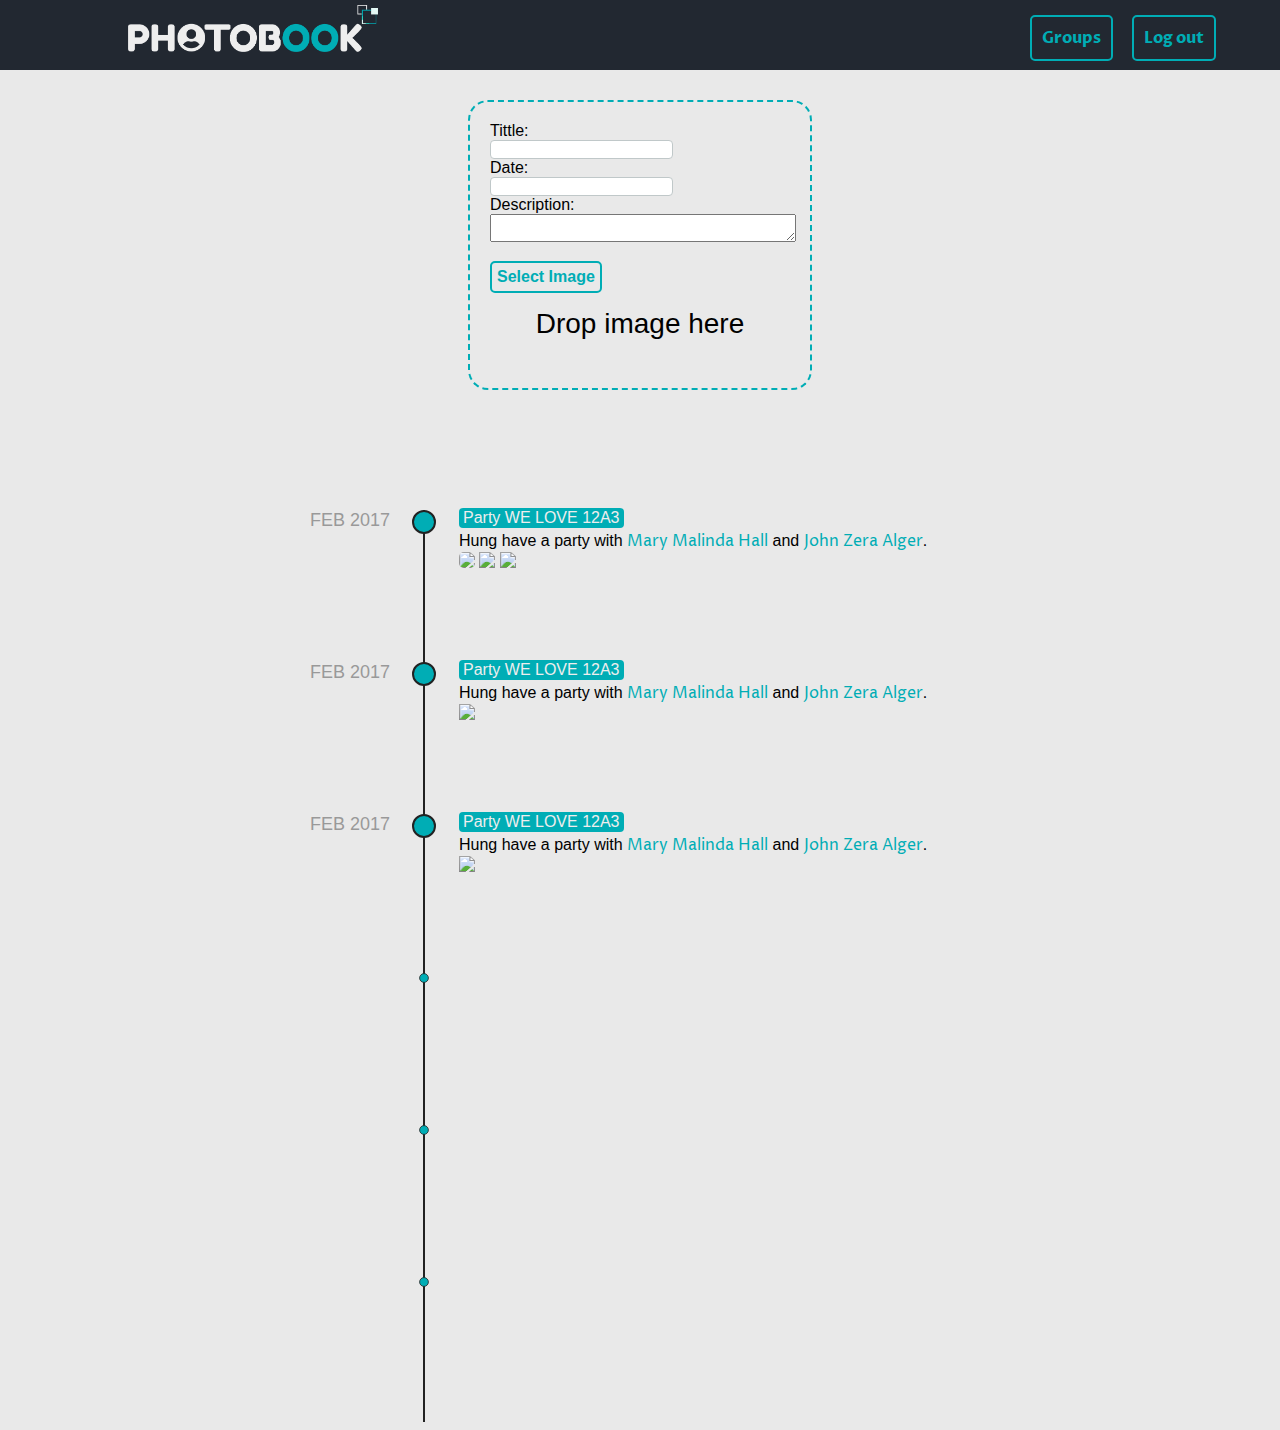
==== photo.html @ 31874a71 "create dropdown" ====
<!DOCTYPE html>
<html lang="en" >

<head>
  <meta charset="UTF-8">
  <title>Photo Timeline</title>
  <link rel="stylesheet" href="css/photo.css">
  <link rel="stylesheet" href="https://use.fontawesome.com/releases/v5.0.13/css/all.css">
  <link rel="stylesheet" href="https://cdnjs.cloudflare.com/ajax/libs/animate.css/3.5.2/animate.min.css">
  <link href="https://fonts.googleapis.com/css?family=Proza+Libre" rel="stylesheet"> 
</head>

<body>

  <div class="fs-timeline-header">
    <div class="fs-timeline-header-card">
        <img src="img/logo.png" id="logo_photobook">
        <div class="dropdown">
          <a href="" class="btn_header" >Groups</a>
              <div class="dropdown-content">
                <a href="#">Group 1</a>
                <a href="#">Group 2</a>
                <a href="#">Group 3</a>
              </div>
          <a href="" class="btn_header" >Log out</a>
        </div>
    </div>
  </div>

  <div id="drop-area">
    <form id="up_photo_form" class="upload-form" action="/groups/<group_code>/upload" method="POST">
      Tittle: <br>
      <input class ="image_infor" type="text" name="title">
      <br>
      Date: <br>
      <input class ="image_infor" type="text" name="date">
      <br>
      Description: <br>
      <textarea name="description" id="" cols="30" rows="10" style="width: 300px; height: 22px;"></textarea>
      <input type="file" id="fileElem" accept="image/*" onchange="handleFiles(this.files)">
      <label class="button" id="select-image" for="fileElem">Select Image</label>

      <progress id="progress-bar" style="display: none" max=100 value=0></progress>
      <div><p class="animated infinite pulse" id="drop-image-here" style="text-align: center; font-size: 28px;">Drop image here</p></div>
      <div id="gallery"/></div>
    </form>   
    <input type="submit" class="hideButton" id="up_photo_btn" value="Upload" style="margin: 20px 50px;">
    <input type="button" class="hideButton" id="crop_resize" value="Crop & resize">
  </div>
  <!-- end chọn upload ảnh -->

  <ul class="fs-timeline" id="photo-timeline">

    <!-- Cho vòng lập ở đây -->
    <li class="fs-timeline-item">
      <div class="fs-timeline-item-line"></div>
      <div class="fs-timeline-item-bullet"></div>
      <p class="fs-timeline-item-date">FEB 2017<br>
      </p>
      <p class="fs-timeline-item-description"><span class="fs-timeline-tag">Party WE LOVE 12A3</span><br>Hung have a party with <a href="#">Mary Malinda Hall</a> and <a href="#">John Zera Alger</a>.<br>
        <img id="myImg" src="https://scontent.fsgn5-1.fna.fbcdn.net/v/t1.0-9/22008199_1981585005454491_4141024704084637856_n.jpg?_nc_cat=0&oh=d964d77c899ca93ec874359c7da9af68&oe=5B7E157C" style="height: 150px">
        <img id="myImg1" src="https://scontent.fsgn5-1.fna.fbcdn.net/v/t1.0-9/22008199_1981585005454491_4141024704084637856_n.jpg?_nc_cat=0&oh=d964d77c899ca93ec874359c7da9af68&oe=5B7E157C" style="height: 150px">
        <img id="myImg2" src="https://scontent.fsgn5-1.fna.fbcdn.net/v/t1.0-9/22008199_1981585005454491_4141024704084637856_n.jpg?_nc_cat=0&oh=d964d77c899ca93ec874359c7da9af68&oe=5B7E157C" style="height: 150px">
        
      </p>

    </li>
    <!-- Kết thúc vòng lập -->
  
  <!--Start code show Mẫu -->
    <li class="fs-timeline-item">
      <div class="fs-timeline-item-line"></div>
      <div class="fs-timeline-item-bullet"></div>
      <p class="fs-timeline-item-date">FEB 2017<br>
      </p>
      <p class="fs-timeline-item-description"><span class="fs-timeline-tag" >Party WE LOVE 12A3</span><br>Hung have a party with <a href="#">Mary Malinda Hall</a> and <a href="#">John Zera Alger</a>.<br>
        <img src="https://scontent.fsgn5-1.fna.fbcdn.net/v/t1.0-9/22008199_1981585005454491_4141024704084637856_n.jpg?_nc_cat=0&oh=d964d77c899ca93ec874359c7da9af68&oe=5B7E157C" style="height: 100px">

      </p>
    </li>

    <li class="fs-timeline-item">
      <div class="fs-timeline-item-line"></div>
      <div class="fs-timeline-item-bullet"></div>
      <p class="fs-timeline-item-date">FEB 2017<br>
      </p>
      <p class="fs-timeline-item-description"><span class="fs-timeline-tag" >Party WE LOVE 12A3</span><br>Hung have a party with <a href="#">Mary Malinda Hall</a> and <a href="#">John Zera Alger</a>.<br>
        <img src="https://scontent.fsgn5-1.fna.fbcdn.net/v/t1.0-9/22008199_1981585005454491_4141024704084637856_n.jpg?_nc_cat=0&oh=d964d77c899ca93ec874359c7da9af68&oe=5B7E157C" style="height: 100px">
      </p>
    </li>

    <li class="fs-timeline-item">
      <div class="fs-timeline-item-line"></div>
      <div class="fs-timeline-item-bullet"></div>
      <p class="fs-timeline-item-date">FEB 2017<br>
      </p>
      <p class="fs-timeline-item-description"><span class="fs-timeline-tag" >Party WE LOVE 12A3</span><br>Hung have a party with <a href="#">Mary Malinda Hall</a> and <a href="#">John Zera Alger</a>.<br>
        <img src="https://scontent.fsgn5-1.fna.fbcdn.net/v/t1.0-9/22008199_1981585005454491_4141024704084637856_n.jpg?_nc_cat=0&oh=d964d77c899ca93ec874359c7da9af68&oe=5B7E157C" style="height: 100px">
      </p>
    </li>

    <li class="fs-timeline-item">
      <div class="fs-timeline-item-line"></div>
      <div class="fs-timeline-item-bullet"></div>
      <p class="fs-timeline-item-date">FEB 2017<br>
      </p>
      <p class="fs-timeline-item-description"><span class="fs-timeline-tag" >Party WE LOVE 12A3</span><br>Hung have a party with <a href="#">Mary Malinda Hall</a> and <a href="#">John Zera Alger</a>.<br>
        <img src="https://scontent.fsgn5-1.fna.fbcdn.net/v/t1.0-9/22008199_1981585005454491_4141024704084637856_n.jpg?_nc_cat=0&oh=d964d77c899ca93ec874359c7da9af68&oe=5B7E157C" style="height: 100px">
      </p>
    </li>

    <li class="fs-timeline-item">
      <div class="fs-timeline-item-line"></div>
      <div class="fs-timeline-item-bullet"></div>
      <p class="fs-timeline-item-date">FEB 2017<br>
      </p>
      <p class="fs-timeline-item-description"><span class="fs-timeline-tag" >Party WE LOVE 12A3</span><br>Hung have a party with <a href="#">Mary Malinda Hall</a> and <a href="#">John Zera Alger</a>.<br>
        <img src="https://scontent.fsgn5-1.fna.fbcdn.net/v/t1.0-9/22008199_1981585005454491_4141024704084637856_n.jpg?_nc_cat=0&oh=d964d77c899ca93ec874359c7da9af68&oe=5B7E157C" style="height: 100px">
      </p>
    </li>
  <!-- END code show mẫu -->

  </ul>

    <!-- The Modal show picture -->
    <div id="myModal" class="modal">
      <!-- The Close Button -->
      <span class="close">&times;</span>
      <!-- Modal Content (The Image) -->
      <img class="modal-content" id="img01">
    </div>

    <script src='http://cdnjs.cloudflare.com/ajax/libs/jquery/2.1.3/jquery.min.js'></script>
    <script  src="js/photo.js"></script>
</body>
</html>
---- css/photo.css ----
body{
  background: #e9e9e9
}
a {
  text-decoration: none;
  color: #00ADB5;
  font-family: 'Proza Libre', sans-serif;
}
input{
  border: 1px solid #c0c8c9;
  border-radius: 4px;
}
#logo_photobook{
  margin-top: 5px;
  width: 250px;
  position: absolute;
  left: 10%;
}
.btn_header{
    background: #222831;
    margin-top: 15px;
    margin-left: 15px;
    display: inline-block;
    padding: 10px;
    border-radius: 5px;
    border: 2px solid #00ADB5;
    font-weight: 700;
    color: #00ADB5;
}
.btn_header:hover{
    background: #2d323a;
}
.fa-sign-out-alt .fa-users:hover{
  transform: scale(0.7);
}
.fs-timeline-header {
  position: fixed;
  top: 0;
  left: 0;
  right: 0;
  height: 70px;
  background:#222831;
/*  border-bottom: 1px dotted #dadada;*/
  z-index: 100;
}
.fs-timeline-header-card {
  max-width: 90%;
  height: 70px;
  margin: 0 auto;
  text-align: right
}
.header-lifespan {
  display: block;
  font-family: Verdana, sans-serif;
  font-size: 16px;
}
.fs-timeline {
  font-family: Verdana, sans-serif;
  position: relative;
  max-width: 50%;
  padding-left: 220px;
  margin: 120px auto 0 auto;
  font-size: 16px;
}
.fs-timeline .fs-timeline-item {
  position: relative;
  padding: 0 25px 90px 25px;
  margin: 0;
  list-style: none;
  z-index: 2;
  border-radius: 4px;
}

.fs-timeline .fs-timeline-item p {
  margin: 0;
}

.fs-timeline .fs-timeline-item a {
  color: #00ADB5;
}

.fs-timeline .fs-timeline-item-line {
  position: absolute;
  top: 0;
  left: -11px;
  width: 2px;
  bottom: 0;
  background-color: #222;
}

.fs-timeline .fs-timeline-item: first-child .fs-timeline-item-line {
  top: 13px;
}

.fs-timeline .fs-timeline-item: last-child .fs-timeline-item-line {
  height: 13px;
}

.fs-timeline .fs-timeline-item-bullet {
  position: absolute;
  top: 0;
  left: -22px;
  width: 20px;
  height: 20px;
  border-radius: 20px;
  background-color: #00ADB5;
  border: 2px solid #222;
  -webkit-transform: scale( 0.4);
  -ms-transform: scale( 0.4);
  transform: scale( 0.4);
  -webkit-transition: all 800ms cubic-bezier( 0.175, 0.885, 0.32, 1.44) 100ms !important;
  transition: all 800ms cubic-bezier( 0.175, 0.885, 0.32, 1.44) 100ms !important;
}

.fs-timeline .fs-timeline-item.is-visible .fs-timeline-item-bullet {
  -webkit-transform: none;
  -ms-transform: none;
  transform: none;
}

.fs-timeline .fs-timeline-item-date {
  font-size: 18px;
  position: absolute;
  right: 100%;
  white-space: nowrap;
  padding-right: 44px;
  color: #999;
  opacity: 0;
  -webkit-transform: translateX( 40px);
  -ms-transform: translateX( 40px);
  transform: translateX( 40px);
  -webkit-transition: all 600ms cubic-bezier( 0.175, 0.885, 0.32, 1.275) 200ms !important;
  transition: all 600ms cubic-bezier( 0.175, 0.885, 0.32, 1.275) 200ms !important;
}

.fs-timeline .fs-timeline-item-description {
  opacity: 0;
  -webkit-transform: translateX( -40px);
  -ms-transform: translateX( -40px);
  transform: translateX( -40px);
  -webkit-transition: all 600ms cubic-bezier( 0.175, 0.885, 0.32, 1.275) 200ms !important;
  transition: all 600ms cubic-bezier( 0.175, 0.885, 0.32, 1.275) 200ms !important;
  word-break: break-word;
}

.fs-timeline .fs-timeline-item.is-visible .fs-timeline-item-date,
.fs-timeline .fs-timeline-item.is-visible .fs-timeline-item-description {
  opacity: 1;
  -webkit-transform: none;
  -ms-transform: none;
  transform: none;
}

@media screen and( max-width: 750px) {
  .fs-timeline {
    padding-left: 45px;
  }
  .fs-timeline .fs-timeline-item-date {
    position: static;
    -webkit-transform: translateX( -40px);
    -ms-transform: translateX( -40px);
    transform: translateX( -40px);
  }
  .fs-timeline .fs-timeline-item.is-unread .fs-timeline-item-date: before {
    display: none;
  }
}

.fs-timeline-age {
  color: #ccc;
  font-size: 16px;
  padding-right: 0;
  float: right;
}

.fs-timeline-tag {
  font-size: 16px;
  position: relative;
  top: -2px;
  display: inline-block;
  padding: 1px 4px;
  background-color: #00ADB5;
  border-radius: 4px;
  color: #EEEEEE;
}

/*Model image*/
/* Style the Image Used to Trigger the Modal */
#myImg {
    border-radius: 5px;
    cursor: pointer;
    transition: 0.3s;
}

#myImg:hover {opacity: 0.7;}

/* The Modal (background) */
.modal {
    display: none; /* Hidden by default */
    position: fixed; /* Stay in place */
    z-index: 1; /* Sit on top */
    padding-top: 100px; /* Location of the box */
    left: 0;
    top: 0;
    width: 100%; /* Full width */
    height: 100%; /* Full height */
    overflow: auto; /* Enable scroll if needed */
    background-color: rgb(0,0,0); /* Fallback color */
    background-color: rgba(0,0,0,0.9); /* Black w/ opacity */
}

/* Modal Content (Image) */
.modal-content {
    margin: auto;
    display: block;
    width: 80%;
    max-width: 700px;
}

/* Caption of Modal Image (Image Text) - Same Width as the Image */
#caption {
    margin: auto;
    display: block;
    width: 80%;
    max-width: 700px;
    text-align: center;
    color: #ccc;
    padding: 10px 0;
    height: 150px;
}

/* Add Animation - Zoom in the Modal */
.modal-content, #caption { 
    animation-name: zoom;
    animation-duration: 0.6s;
}

@keyframes zoom {
    from {transform:scale(0)} 
    to {transform:scale(1)}
}

/* The Close Button */
.close {
    position: absolute;
    top: 90px;
    right: 100px;
    color: #f1f1f1;
    font-size: 40px;
    font-weight: bold;
    transition: 0.3s;
}

.close:hover,
.close:focus {
    color: #bbb;
    text-decoration: none;
    cursor: pointer;
}

/* 100% Image Width on Smaller Screens */
@media only screen and (max-width: 700px){
    .modal-content {
        width: 100%;
    }
}


/* Style The Dropdown Button */
/* The container <div> - needed to position the dropdown content */
.dropdown {
    position: relative;
    display: inline-block;
}
/* Dropdown Content (Hidden by Default) */
.dropdown-content {
    margin-left: 15px; 
    display: none;
    position: absolute;
    top: 60px;
    background-color: #222831;
    min-width: 160px;
    box-shadow: 0px 8px 16px 0px rgba(0,0,0,0.2);
    z-index: 1;
    text-align: center;
    border-radius: 5px;
}
/* Links inside the dropdown */
.dropdown-content a {
    color: #00ADB5;
    padding: 12px 16px;
    text-decoration: none;
    display: block;
}
/* Change color of dropdown links on hover */
.dropdown-content a:hover {background-color: #f1f1f1}
/* Show the dropdown menu on hover */
.dropdown:hover .dropdown-content {
    display: block;
}
/*drag and drop image */
#drop-area {
  border: 2px dashed #00ADB5;
  border-radius: 20px;
  width: 300px;
  font-family: sans-serif;
  margin: 100px auto;
  padding: 20px;
}
#drop-area.highlight {
  border-color: purple;
}
p {
  margin-top: 0;
}
.my-form {
  margin-bottom: 10px;
}
#gallery {
  margin-top: 10px;
}
.img_upload{
  margin: 0px auto; 
}
#gallery img {
  width: 200px;
  heitht: 100px;
  margin-bottom: 20px;
  margin-right: 20px;
  vertical-align: middle;
}
.button {
  margin: 15px auto;
  display: inline-block;
  padding: 5px;
  border-radius: 5px;
  border: 2px solid #00ADB5;
  font-weight: 700;
  color: #00ADB5;

}
.button:hover {
  background: #ddd;
}
#fileElem {
  display: none;
}

.hideButton{
  display: none; 
}
#up_photo_btn{
  background: #00ADB5;
  color: #e9e9e9;
}
#crop_resize{
  background: #00ADB5;
  color: #e9e9e9;
}
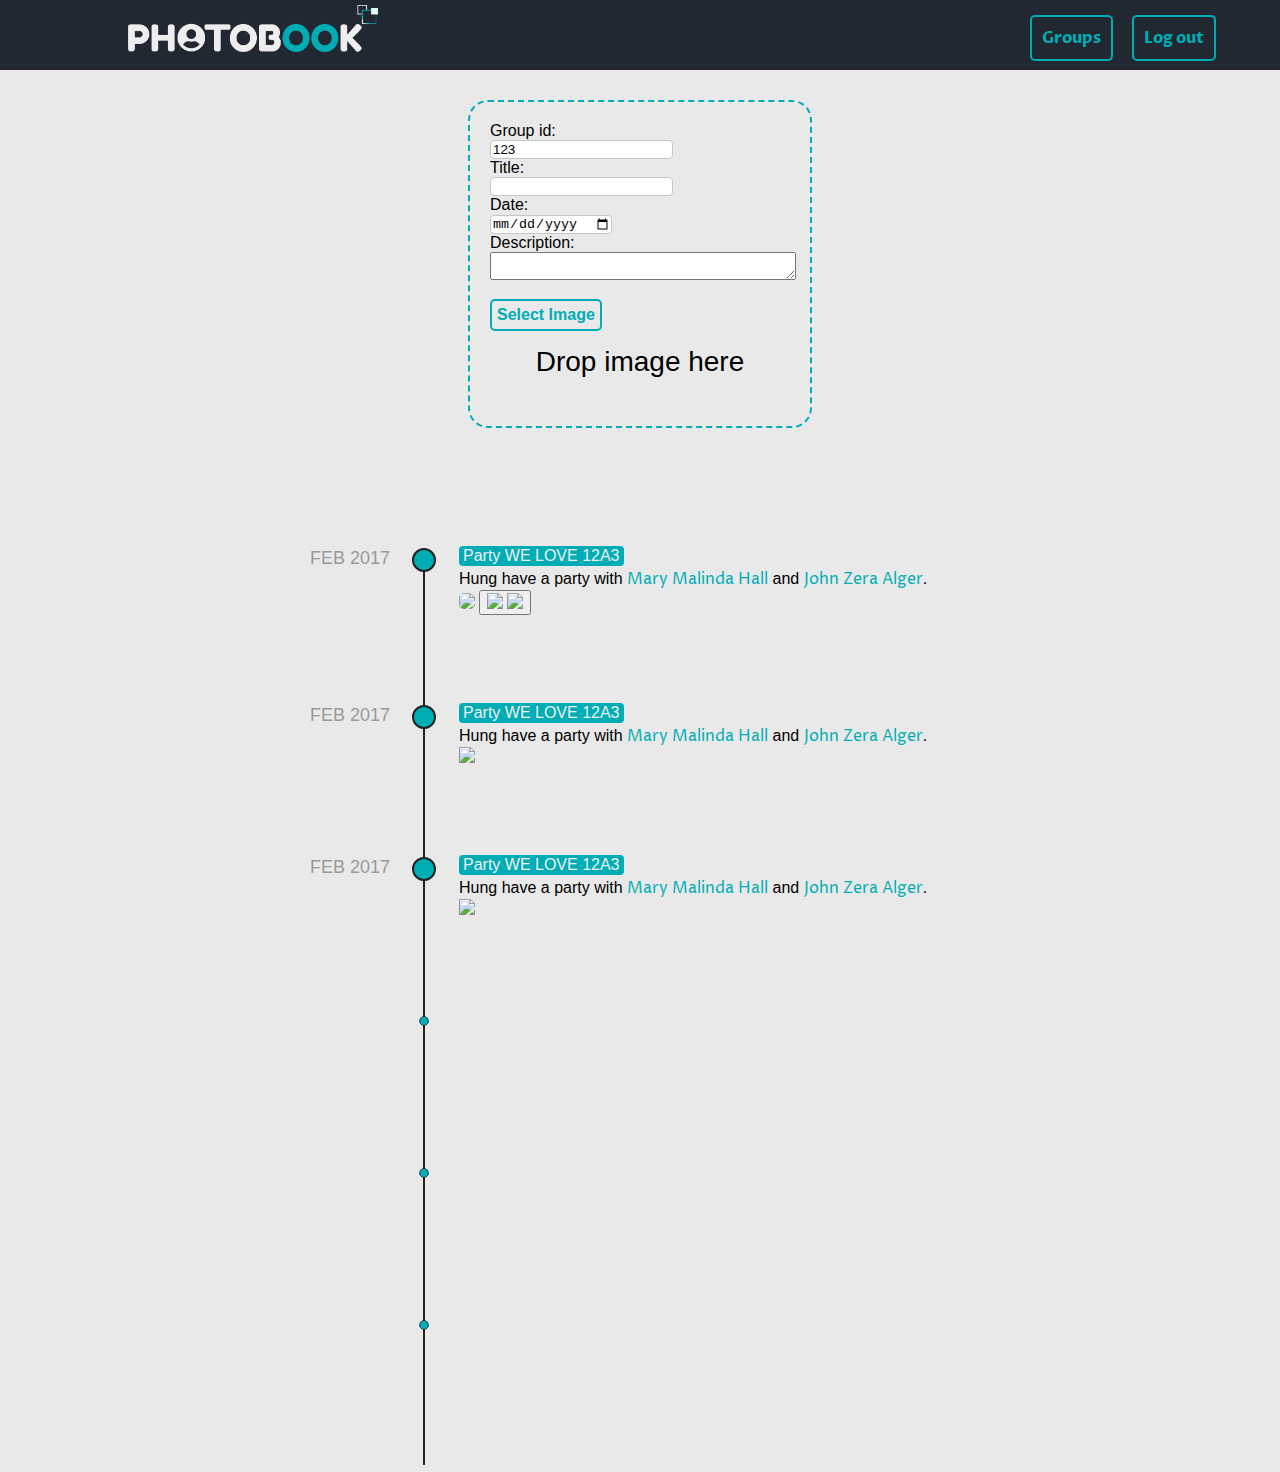
==== commit c08266ab: "fixed minor bug photo" ====
--- a/photo.html
+++ b/photo.html
@@ -26,17 +26,21 @@
         </div>
     </div>
   </div>
-
+  
+  <!-- start chọn upload ảnh -->
   <div id="drop-area">
-    <form id="up_photo_form" class="upload-form" action="/groups/<group_code>/upload" method="POST">
-      Tittle: <br>
-      <input class ="image_infor" type="text" name="title">
+    <form id="up_photo_form" class="upload-form"  method="POST">
+      Group id: <br>
+      <input class ="image_infor" type="text" name="title" id="up_groupid" value="123">
+      <br>
+      Title: <br>
+      <input class ="image_infor" type="text" name="title" id="up_title">
       <br>
       Date: <br>
-      <input class ="image_infor" type="text" name="date">
+      <input class ="image_infor" type="date" name="date" id="up_date">
       <br>
       Description: <br>
-      <textarea name="description" id="" cols="30" rows="10" style="width: 300px; height: 22px;"></textarea>
+      <textarea name="description" id="up_description" cols="30" rows="10" style="width: 300px; height: 22px;"></textarea>
       <input type="file" id="fileElem" accept="image/*" onchange="handleFiles(this.files)">
       <label class="button" id="select-image" for="fileElem">Select Image</label>
 
@@ -58,8 +62,9 @@
       <p class="fs-timeline-item-date">FEB 2017<br>
       </p>
       <p class="fs-timeline-item-description"><span class="fs-timeline-tag">Party WE LOVE 12A3</span><br>Hung have a party with <a href="#">Mary Malinda Hall</a> and <a href="#">John Zera Alger</a>.<br>
+        </button>
         <img id="myImg" src="https://scontent.fsgn5-1.fna.fbcdn.net/v/t1.0-9/22008199_1981585005454491_4141024704084637856_n.jpg?_nc_cat=0&oh=d964d77c899ca93ec874359c7da9af68&oe=5B7E157C" style="height: 150px">
-        <img id="myImg1" src="https://scontent.fsgn5-1.fna.fbcdn.net/v/t1.0-9/22008199_1981585005454491_4141024704084637856_n.jpg?_nc_cat=0&oh=d964d77c899ca93ec874359c7da9af68&oe=5B7E157C" style="height: 150px">
+        <button class="pic-btn"><img id="myImg1" src="https://scontent.fsgn5-1.fna.fbcdn.net/v/t1.0-9/22008199_1981585005454491_4141024704084637856_n.jpg?_nc_cat=0&oh=d964d77c899ca93ec874359c7da9af68&oe=5B7E157C" style="height: 150px">
         <img id="myImg2" src="https://scontent.fsgn5-1.fna.fbcdn.net/v/t1.0-9/22008199_1981585005454491_4141024704084637856_n.jpg?_nc_cat=0&oh=d964d77c899ca93ec874359c7da9af68&oe=5B7E157C" style="height: 150px">
         
       </p>
@@ -127,7 +132,7 @@
       <!-- The Close Button -->
       <span class="close">&times;</span>
       <!-- Modal Content (The Image) -->
-      <img class="modal-content" id="img01">
+      <img class="modal-content">
     </div>
 
     <script src='http://cdnjs.cloudflare.com/ajax/libs/jquery/2.1.3/jquery.min.js'></script>
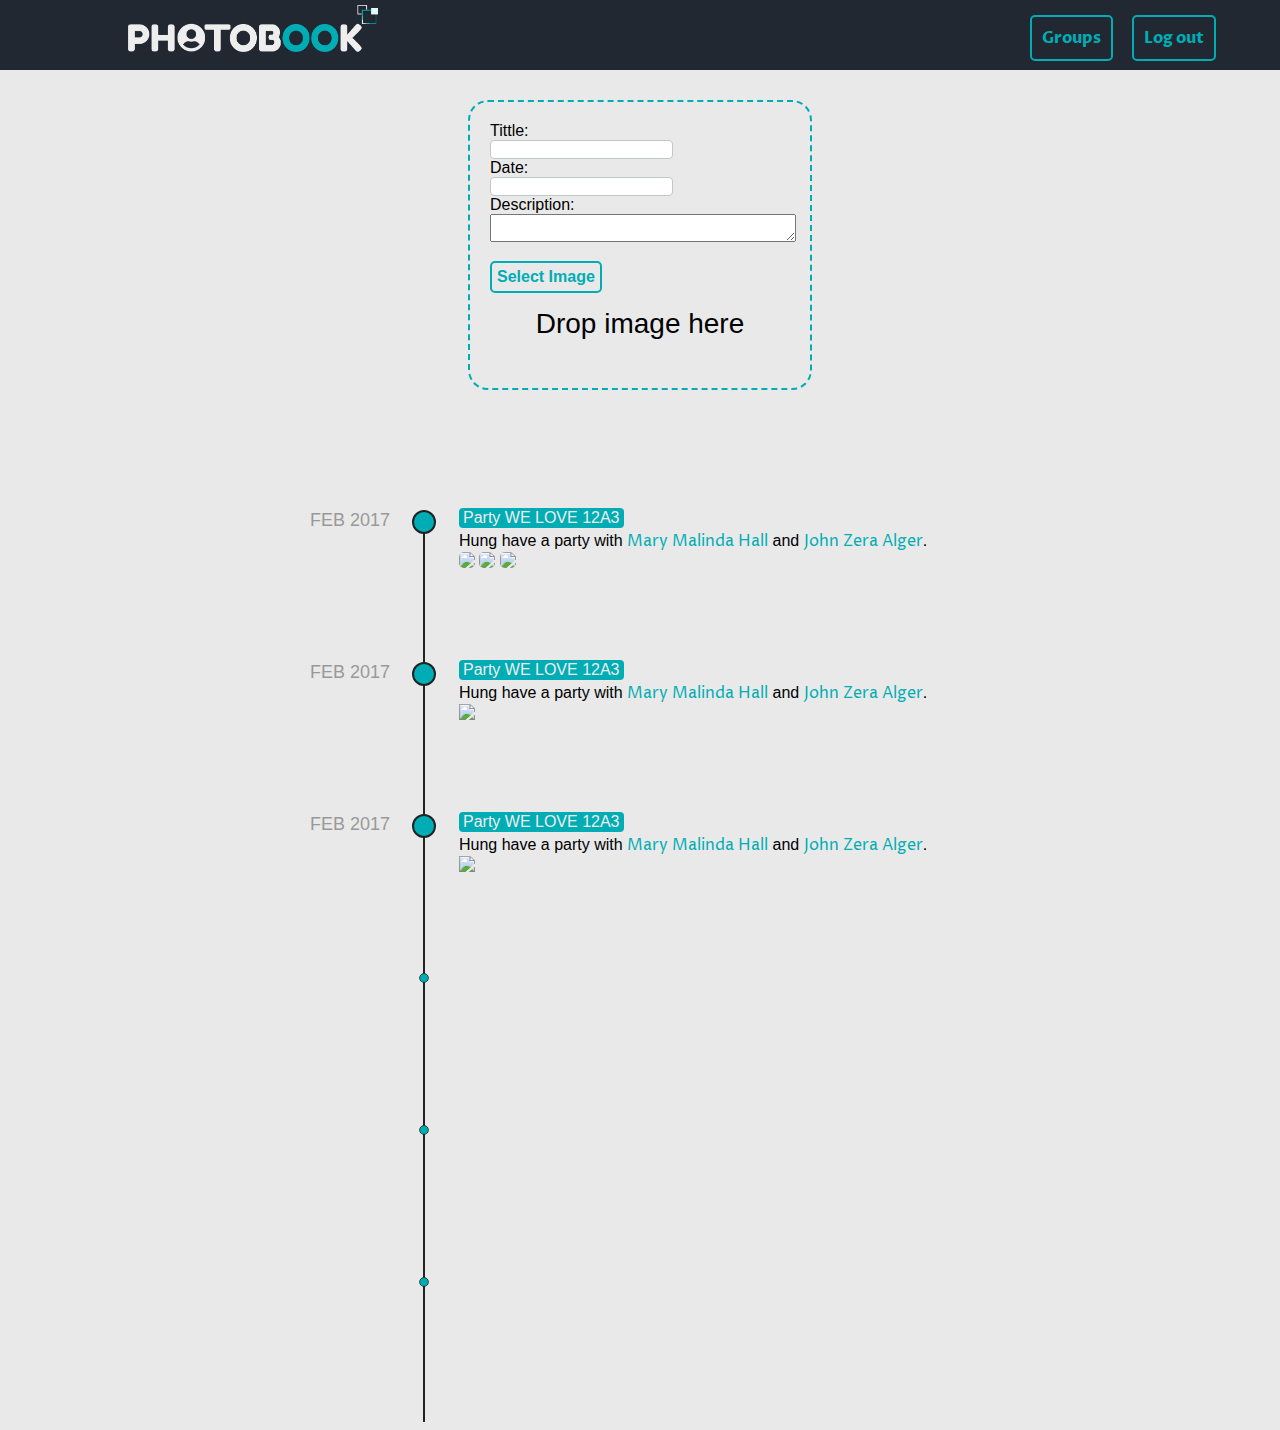
==== commit a0844a9f: "fixed zoom pic" ====
--- a/photo.html
+++ b/photo.html
@@ -29,18 +29,15 @@
   
   <!-- start chọn upload ảnh -->
   <div id="drop-area">
-    <form id="up_photo_form" class="upload-form"  method="POST">
-      Group id: <br>
-      <input class ="image_infor" type="text" name="title" id="up_groupid" value="123">
-      <br>
-      Title: <br>
-      <input class ="image_infor" type="text" name="title" id="up_title">
+    <form id="up_photo_form" class="upload-form" action="/groups/<group_code>/upload" method="POST">
+      Tittle: <br>
+      <input class ="image_infor" type="text" name="title">
       <br>
       Date: <br>
-      <input class ="image_infor" type="date" name="date" id="up_date">
+      <input class ="image_infor" type="text" name="date">
       <br>
       Description: <br>
-      <textarea name="description" id="up_description" cols="30" rows="10" style="width: 300px; height: 22px;"></textarea>
+      <textarea name="description" id="" cols="30" rows="10" style="width: 300px; height: 22px;"></textarea>
       <input type="file" id="fileElem" accept="image/*" onchange="handleFiles(this.files)">
       <label class="button" id="select-image" for="fileElem">Select Image</label>
 
@@ -62,10 +59,9 @@
       <p class="fs-timeline-item-date">FEB 2017<br>
       </p>
       <p class="fs-timeline-item-description"><span class="fs-timeline-tag">Party WE LOVE 12A3</span><br>Hung have a party with <a href="#">Mary Malinda Hall</a> and <a href="#">John Zera Alger</a>.<br>
-        </button>
-        <img id="myImg" src="https://scontent.fsgn5-1.fna.fbcdn.net/v/t1.0-9/22008199_1981585005454491_4141024704084637856_n.jpg?_nc_cat=0&oh=d964d77c899ca93ec874359c7da9af68&oe=5B7E157C" style="height: 150px">
-        <button class="pic-btn"><img id="myImg1" src="https://scontent.fsgn5-1.fna.fbcdn.net/v/t1.0-9/22008199_1981585005454491_4141024704084637856_n.jpg?_nc_cat=0&oh=d964d77c899ca93ec874359c7da9af68&oe=5B7E157C" style="height: 150px">
-        <img id="myImg2" src="https://scontent.fsgn5-1.fna.fbcdn.net/v/t1.0-9/22008199_1981585005454491_4141024704084637856_n.jpg?_nc_cat=0&oh=d964d77c899ca93ec874359c7da9af68&oe=5B7E157C" style="height: 150px">
+        <img id="myImg" class="myPhoto" src="https://scontent.fsgn5-1.fna.fbcdn.net/v/t1.0-9/22008199_1981585005454491_4141024704084637856_n.jpg?_nc_cat=0&oh=d964d77c899ca93ec874359c7da9af68&oe=5B7E157C" style="height: 150px">
+        <img id="myImg1" class="myPhoto" src="https://scontent-sin.xx.fbcdn.net/v/t1.0-9/28795237_963581350455711_2268959065586297924_n.jpg?_nc_cat=0&oh=dab7744561dbc081fc6975b6d2acbb5c&oe=5B8432C3" style="height: 150px">
+        <img id="myImg2" class="myPhoto" src="https://scontent.fsgn5-1.fna.fbcdn.net/v/t1.0-9/22008199_1981585005454491_4141024704084637856_n.jpg?_nc_cat=0&oh=d964d77c899ca93ec874359c7da9af68&oe=5B7E157C" style="height: 150px">
         
       </p>
 
@@ -132,7 +128,7 @@
       <!-- The Close Button -->
       <span class="close">&times;</span>
       <!-- Modal Content (The Image) -->
-      <img class="modal-content">
+      <img class="modal-content" id="img01">
     </div>
 
     <script src='http://cdnjs.cloudflare.com/ajax/libs/jquery/2.1.3/jquery.min.js'></script>
--- a/css/photo.css
+++ b/css/photo.css
@@ -187,13 +187,13 @@
 
 /*Model image*/
 /* Style the Image Used to Trigger the Modal */
-#myImg {
+.myPhoto {
     border-radius: 5px;
     cursor: pointer;
     transition: 0.3s;
 }
 
-#myImg:hover {opacity: 0.7;}
+.myPhoto:hover {opacity: 0.7;}
 
 /* The Modal (background) */
 .modal {
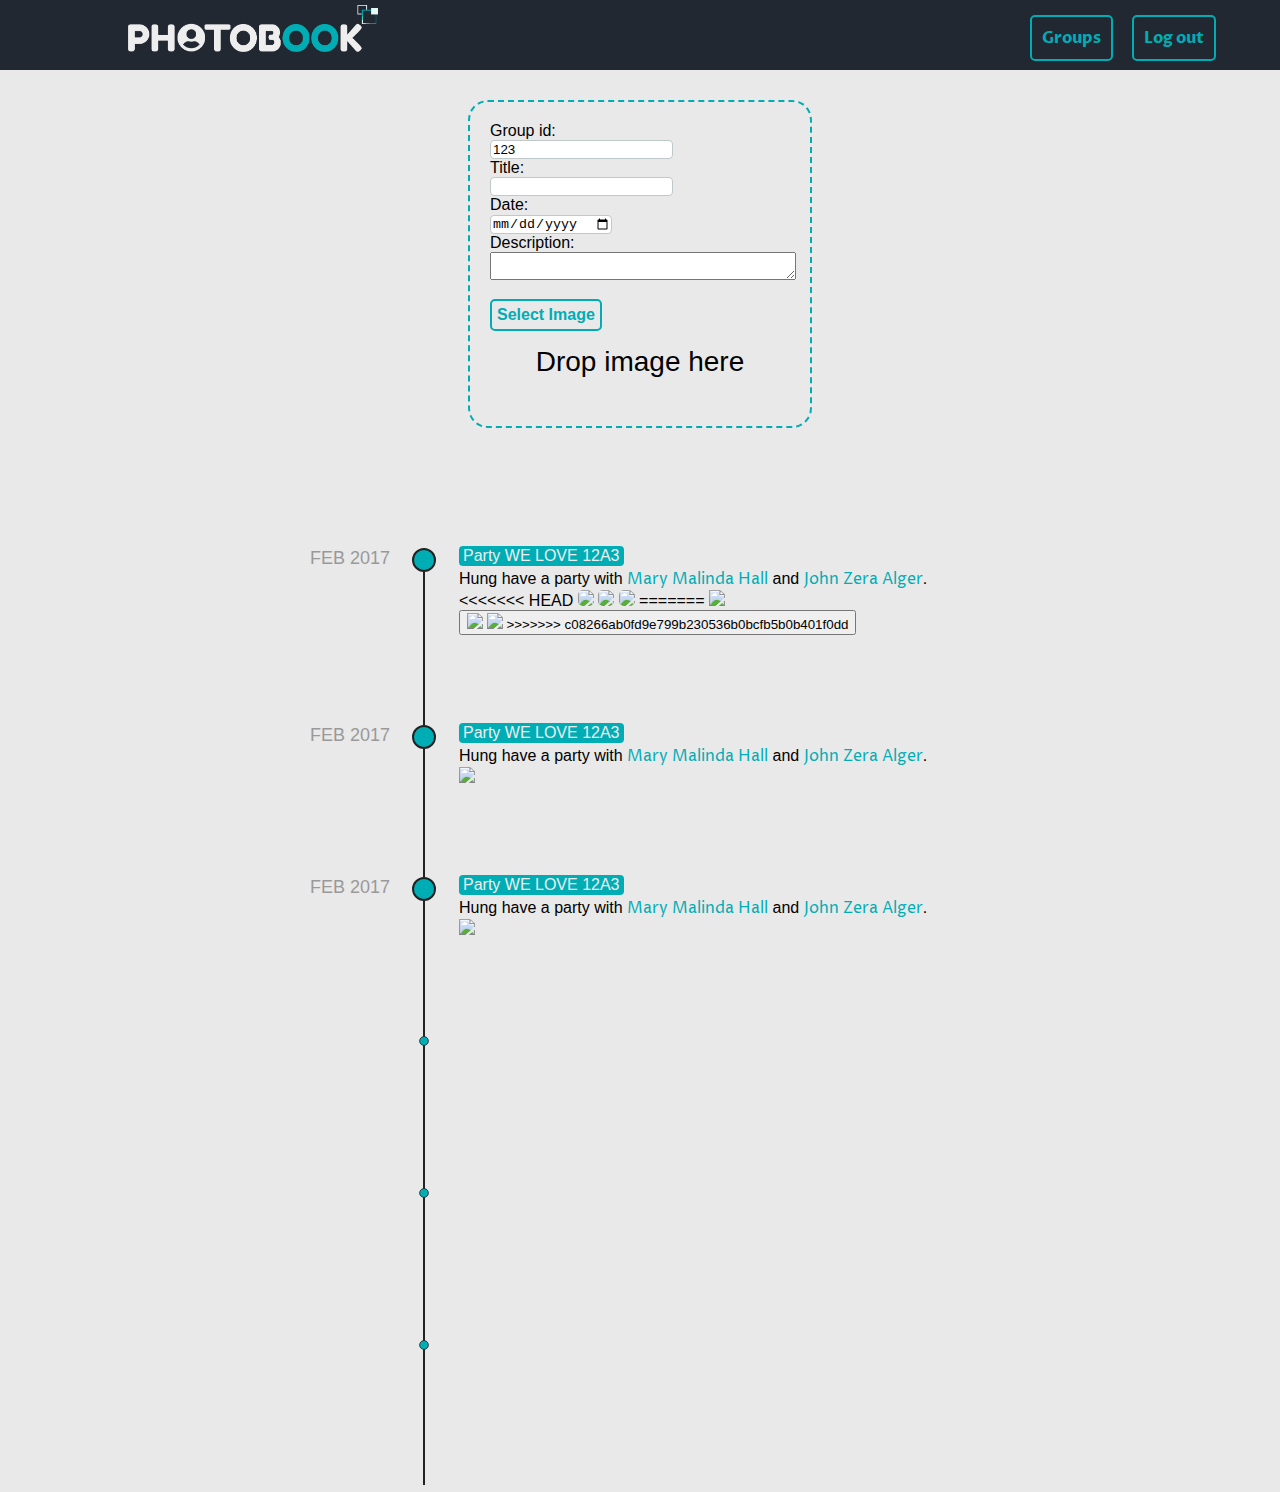
==== commit 9b649272: "fix zoom picture" ====
--- a/photo.html
+++ b/photo.html
@@ -29,15 +29,18 @@
   
   <!-- start chọn upload ảnh -->
   <div id="drop-area">
-    <form id="up_photo_form" class="upload-form" action="/groups/<group_code>/upload" method="POST">
-      Tittle: <br>
-      <input class ="image_infor" type="text" name="title">
+    <form id="up_photo_form" class="upload-form"  method="POST">
+      Group id: <br>
+      <input class ="image_infor" type="text" name="title" id="up_groupid" value="123">
+      <br>
+      Title: <br>
+      <input class ="image_infor" type="text" name="title" id="up_title">
       <br>
       Date: <br>
-      <input class ="image_infor" type="text" name="date">
+      <input class ="image_infor" type="date" name="date" id="up_date">
       <br>
       Description: <br>
-      <textarea name="description" id="" cols="30" rows="10" style="width: 300px; height: 22px;"></textarea>
+      <textarea name="description" id="up_description" cols="30" rows="10" style="width: 300px; height: 22px;"></textarea>
       <input type="file" id="fileElem" accept="image/*" onchange="handleFiles(this.files)">
       <label class="button" id="select-image" for="fileElem">Select Image</label>
 
@@ -59,9 +62,16 @@
       <p class="fs-timeline-item-date">FEB 2017<br>
       </p>
       <p class="fs-timeline-item-description"><span class="fs-timeline-tag">Party WE LOVE 12A3</span><br>Hung have a party with <a href="#">Mary Malinda Hall</a> and <a href="#">John Zera Alger</a>.<br>
+<<<<<<< HEAD
         <img id="myImg" class="myPhoto" src="https://scontent.fsgn5-1.fna.fbcdn.net/v/t1.0-9/22008199_1981585005454491_4141024704084637856_n.jpg?_nc_cat=0&oh=d964d77c899ca93ec874359c7da9af68&oe=5B7E157C" style="height: 150px">
         <img id="myImg1" class="myPhoto" src="https://scontent-sin.xx.fbcdn.net/v/t1.0-9/28795237_963581350455711_2268959065586297924_n.jpg?_nc_cat=0&oh=dab7744561dbc081fc6975b6d2acbb5c&oe=5B8432C3" style="height: 150px">
         <img id="myImg2" class="myPhoto" src="https://scontent.fsgn5-1.fna.fbcdn.net/v/t1.0-9/22008199_1981585005454491_4141024704084637856_n.jpg?_nc_cat=0&oh=d964d77c899ca93ec874359c7da9af68&oe=5B7E157C" style="height: 150px">
+=======
+        </button>
+        <img id="myImg" src="https://scontent.fsgn5-1.fna.fbcdn.net/v/t1.0-9/22008199_1981585005454491_4141024704084637856_n.jpg?_nc_cat=0&oh=d964d77c899ca93ec874359c7da9af68&oe=5B7E157C" style="height: 150px">
+        <button class="pic-btn"><img id="myImg1" src="https://scontent.fsgn5-1.fna.fbcdn.net/v/t1.0-9/22008199_1981585005454491_4141024704084637856_n.jpg?_nc_cat=0&oh=d964d77c899ca93ec874359c7da9af68&oe=5B7E157C" style="height: 150px">
+        <img id="myImg2" src="https://scontent.fsgn5-1.fna.fbcdn.net/v/t1.0-9/22008199_1981585005454491_4141024704084637856_n.jpg?_nc_cat=0&oh=d964d77c899ca93ec874359c7da9af68&oe=5B7E157C" style="height: 150px">
+>>>>>>> c08266ab0fd9e799b230536b0bcfb5b0b401f0dd
         
       </p>
 
@@ -128,7 +138,7 @@
       <!-- The Close Button -->
       <span class="close">&times;</span>
       <!-- Modal Content (The Image) -->
-      <img class="modal-content" id="img01">
+      <img class="modal-content">
     </div>
 
     <script src='http://cdnjs.cloudflare.com/ajax/libs/jquery/2.1.3/jquery.min.js'></script>
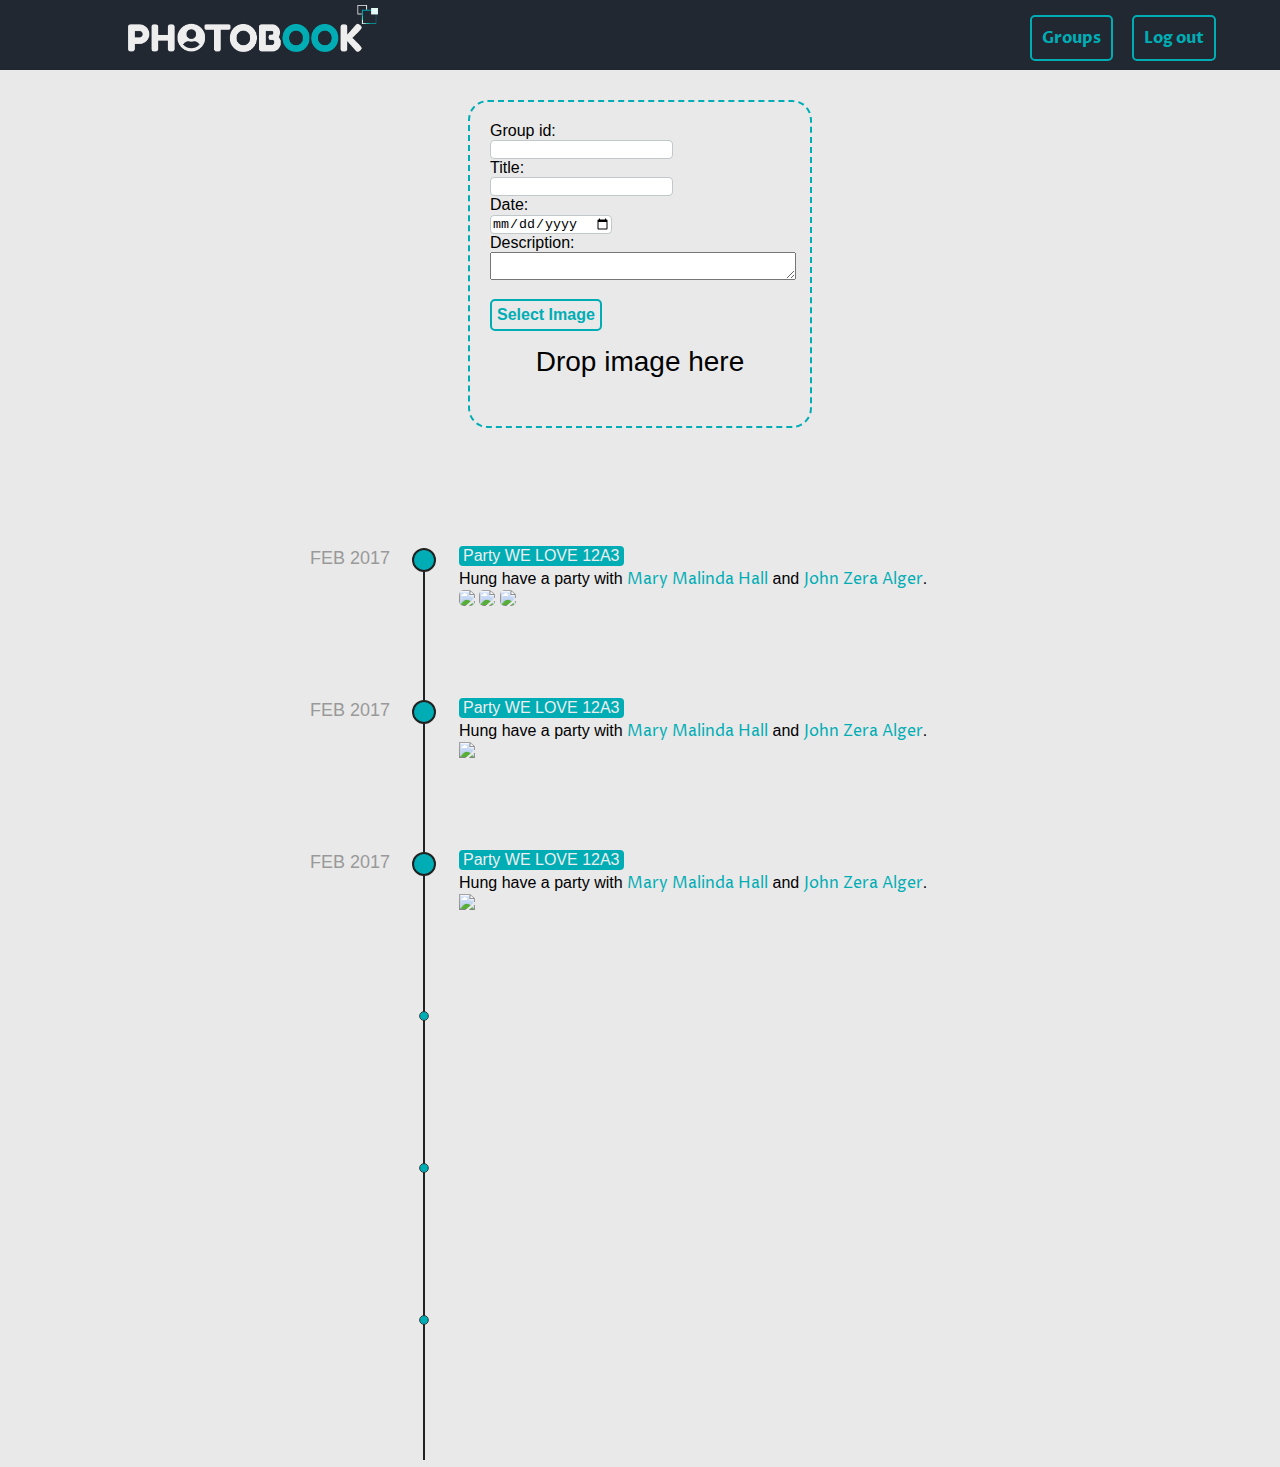
==== commit 3a58619e: "fixed zoom pic photo.js" ====
--- a/photo.html
+++ b/photo.html
@@ -29,9 +29,9 @@
   
   <!-- start chọn upload ảnh -->
   <div id="drop-area">
-    <form id="up_photo_form" class="upload-form"  method="POST">
+    <form id="up_photo_form" class="upload-form" action="/groups/<group_code>/upload" method="POST">
       Group id: <br>
-      <input class ="image_infor" type="text" name="title" id="up_groupid" value="123">
+      <input class ="image_infor" type="text" name="title" id="up_group_id">
       <br>
       Title: <br>
       <input class ="image_infor" type="text" name="title" id="up_title">
@@ -40,7 +40,7 @@
       <input class ="image_infor" type="date" name="date" id="up_date">
       <br>
       Description: <br>
-      <textarea name="description" id="up_description" cols="30" rows="10" style="width: 300px; height: 22px;"></textarea>
+      <textarea name="description" cols="30" rows="10" style="width: 300px; height: 22px;" id="up_des"></textarea>
       <input type="file" id="fileElem" accept="image/*" onchange="handleFiles(this.files)">
       <label class="button" id="select-image" for="fileElem">Select Image</label>
 
@@ -62,16 +62,9 @@
       <p class="fs-timeline-item-date">FEB 2017<br>
       </p>
       <p class="fs-timeline-item-description"><span class="fs-timeline-tag">Party WE LOVE 12A3</span><br>Hung have a party with <a href="#">Mary Malinda Hall</a> and <a href="#">John Zera Alger</a>.<br>
-<<<<<<< HEAD
         <img id="myImg" class="myPhoto" src="https://scontent.fsgn5-1.fna.fbcdn.net/v/t1.0-9/22008199_1981585005454491_4141024704084637856_n.jpg?_nc_cat=0&oh=d964d77c899ca93ec874359c7da9af68&oe=5B7E157C" style="height: 150px">
         <img id="myImg1" class="myPhoto" src="https://scontent-sin.xx.fbcdn.net/v/t1.0-9/28795237_963581350455711_2268959065586297924_n.jpg?_nc_cat=0&oh=dab7744561dbc081fc6975b6d2acbb5c&oe=5B8432C3" style="height: 150px">
         <img id="myImg2" class="myPhoto" src="https://scontent.fsgn5-1.fna.fbcdn.net/v/t1.0-9/22008199_1981585005454491_4141024704084637856_n.jpg?_nc_cat=0&oh=d964d77c899ca93ec874359c7da9af68&oe=5B7E157C" style="height: 150px">
-=======
-        </button>
-        <img id="myImg" src="https://scontent.fsgn5-1.fna.fbcdn.net/v/t1.0-9/22008199_1981585005454491_4141024704084637856_n.jpg?_nc_cat=0&oh=d964d77c899ca93ec874359c7da9af68&oe=5B7E157C" style="height: 150px">
-        <button class="pic-btn"><img id="myImg1" src="https://scontent.fsgn5-1.fna.fbcdn.net/v/t1.0-9/22008199_1981585005454491_4141024704084637856_n.jpg?_nc_cat=0&oh=d964d77c899ca93ec874359c7da9af68&oe=5B7E157C" style="height: 150px">
-        <img id="myImg2" src="https://scontent.fsgn5-1.fna.fbcdn.net/v/t1.0-9/22008199_1981585005454491_4141024704084637856_n.jpg?_nc_cat=0&oh=d964d77c899ca93ec874359c7da9af68&oe=5B7E157C" style="height: 150px">
->>>>>>> c08266ab0fd9e799b230536b0bcfb5b0b401f0dd
         
       </p>
 
@@ -138,7 +131,7 @@
       <!-- The Close Button -->
       <span class="close">&times;</span>
       <!-- Modal Content (The Image) -->
-      <img class="modal-content">
+      <img class="modal-content" id="img01">
     </div>
 
     <script src='http://cdnjs.cloudflare.com/ajax/libs/jquery/2.1.3/jquery.min.js'></script>
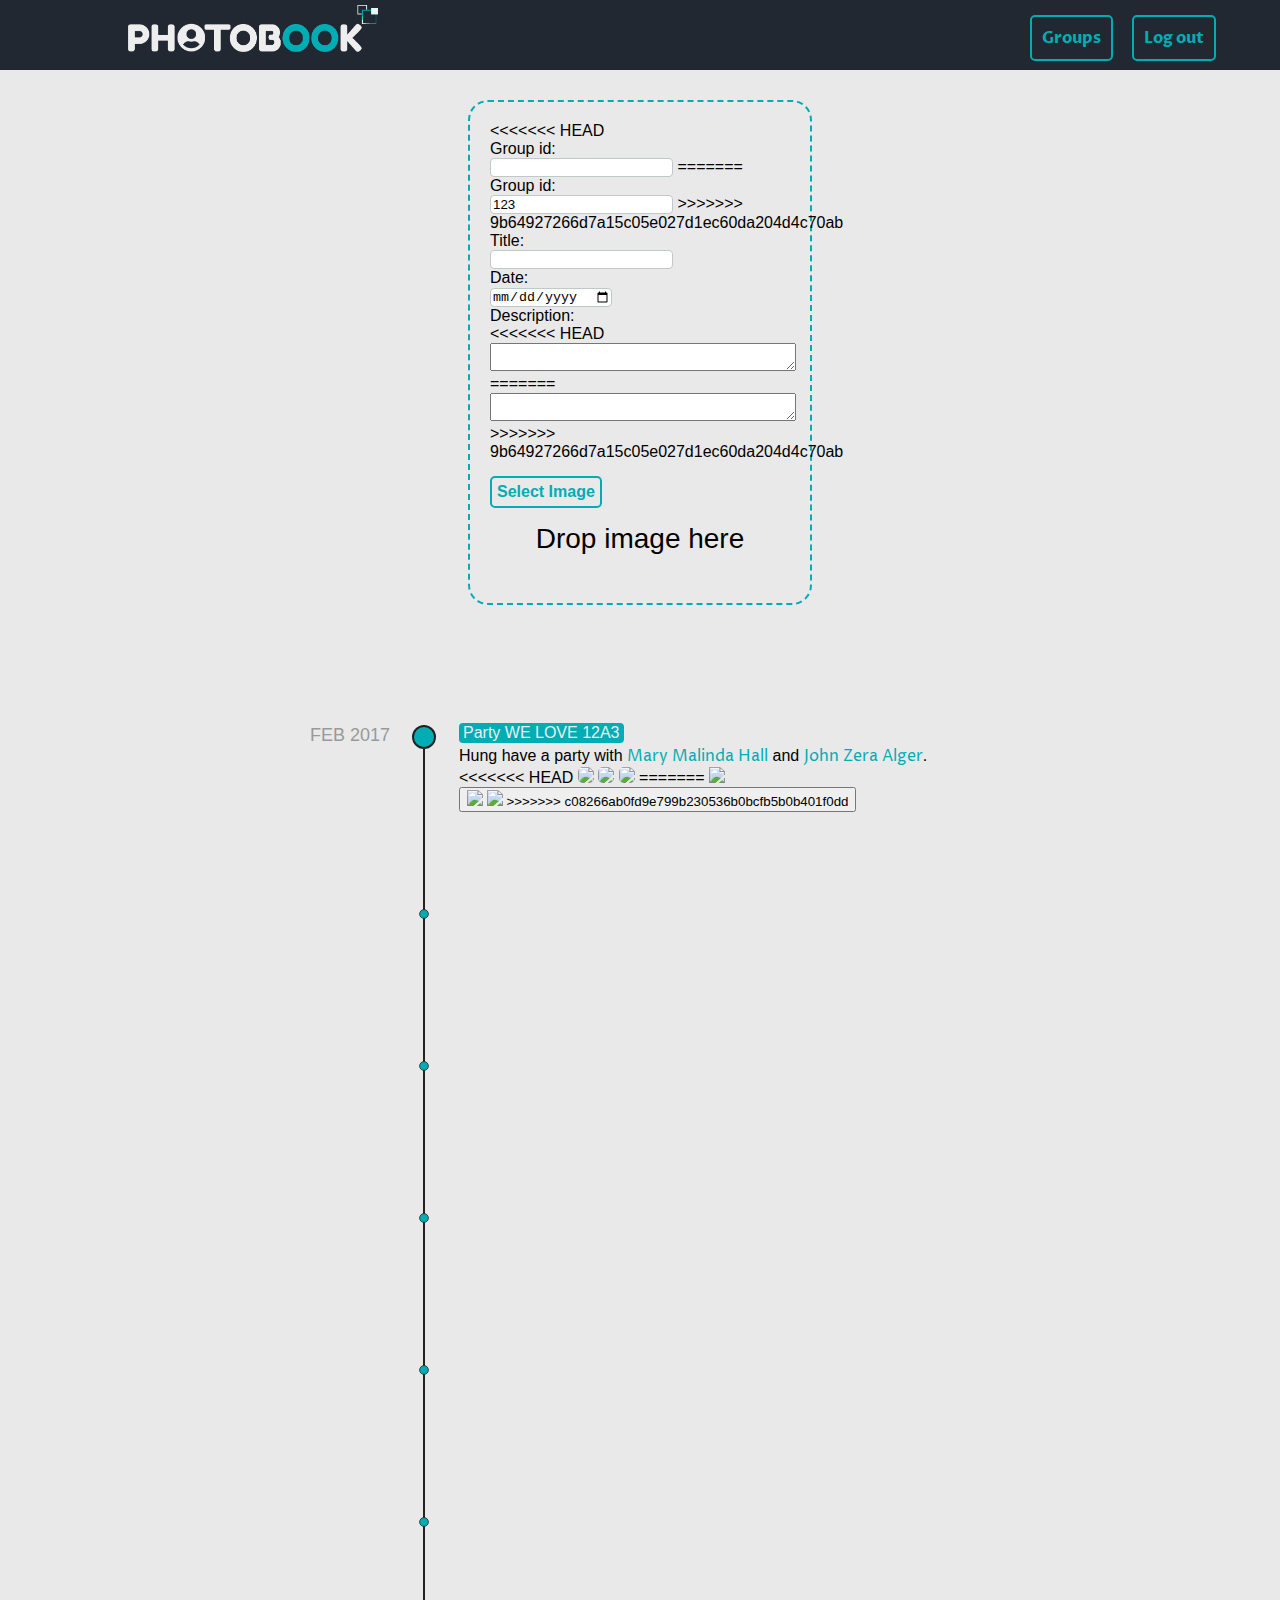
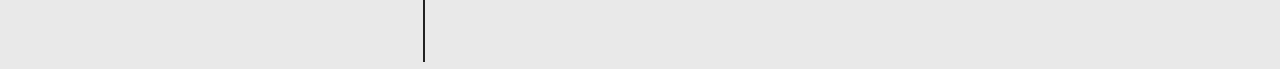
==== commit 661711fa: "fixed conflict" ====
--- a/photo.html
+++ b/photo.html
@@ -29,9 +29,15 @@
   
   <!-- start chọn upload ảnh -->
   <div id="drop-area">
+<<<<<<< HEAD
     <form id="up_photo_form" class="upload-form" action="/groups/<group_code>/upload" method="POST">
       Group id: <br>
       <input class ="image_infor" type="text" name="title" id="up_group_id">
+=======
+    <form id="up_photo_form" class="upload-form"  method="POST">
+      Group id: <br>
+      <input class ="image_infor" type="text" name="title" id="up_groupid" value="123">
+>>>>>>> 9b64927266d7a15c05e027d1ec60da204d4c70ab
       <br>
       Title: <br>
       <input class ="image_infor" type="text" name="title" id="up_title">
@@ -40,7 +46,11 @@
       <input class ="image_infor" type="date" name="date" id="up_date">
       <br>
       Description: <br>
+<<<<<<< HEAD
       <textarea name="description" cols="30" rows="10" style="width: 300px; height: 22px;" id="up_des"></textarea>
+=======
+      <textarea name="description" id="up_description" cols="30" rows="10" style="width: 300px; height: 22px;"></textarea>
+>>>>>>> 9b64927266d7a15c05e027d1ec60da204d4c70ab
       <input type="file" id="fileElem" accept="image/*" onchange="handleFiles(this.files)">
       <label class="button" id="select-image" for="fileElem">Select Image</label>
 
@@ -62,9 +72,16 @@
       <p class="fs-timeline-item-date">FEB 2017<br>
       </p>
       <p class="fs-timeline-item-description"><span class="fs-timeline-tag">Party WE LOVE 12A3</span><br>Hung have a party with <a href="#">Mary Malinda Hall</a> and <a href="#">John Zera Alger</a>.<br>
+<<<<<<< HEAD
         <img id="myImg" class="myPhoto" src="https://scontent.fsgn5-1.fna.fbcdn.net/v/t1.0-9/22008199_1981585005454491_4141024704084637856_n.jpg?_nc_cat=0&oh=d964d77c899ca93ec874359c7da9af68&oe=5B7E157C" style="height: 150px">
         <img id="myImg1" class="myPhoto" src="https://scontent-sin.xx.fbcdn.net/v/t1.0-9/28795237_963581350455711_2268959065586297924_n.jpg?_nc_cat=0&oh=dab7744561dbc081fc6975b6d2acbb5c&oe=5B8432C3" style="height: 150px">
         <img id="myImg2" class="myPhoto" src="https://scontent.fsgn5-1.fna.fbcdn.net/v/t1.0-9/22008199_1981585005454491_4141024704084637856_n.jpg?_nc_cat=0&oh=d964d77c899ca93ec874359c7da9af68&oe=5B7E157C" style="height: 150px">
+=======
+        </button>
+        <img id="myImg" src="https://scontent.fsgn5-1.fna.fbcdn.net/v/t1.0-9/22008199_1981585005454491_4141024704084637856_n.jpg?_nc_cat=0&oh=d964d77c899ca93ec874359c7da9af68&oe=5B7E157C" style="height: 150px">
+        <button class="pic-btn"><img id="myImg1" src="https://scontent.fsgn5-1.fna.fbcdn.net/v/t1.0-9/22008199_1981585005454491_4141024704084637856_n.jpg?_nc_cat=0&oh=d964d77c899ca93ec874359c7da9af68&oe=5B7E157C" style="height: 150px">
+        <img id="myImg2" src="https://scontent.fsgn5-1.fna.fbcdn.net/v/t1.0-9/22008199_1981585005454491_4141024704084637856_n.jpg?_nc_cat=0&oh=d964d77c899ca93ec874359c7da9af68&oe=5B7E157C" style="height: 150px">
+>>>>>>> c08266ab0fd9e799b230536b0bcfb5b0b401f0dd
         
       </p>
 
@@ -131,7 +148,7 @@
       <!-- The Close Button -->
       <span class="close">&times;</span>
       <!-- Modal Content (The Image) -->
-      <img class="modal-content" id="img01">
+      <img class="modal-content">
     </div>
 
     <script src='http://cdnjs.cloudflare.com/ajax/libs/jquery/2.1.3/jquery.min.js'></script>
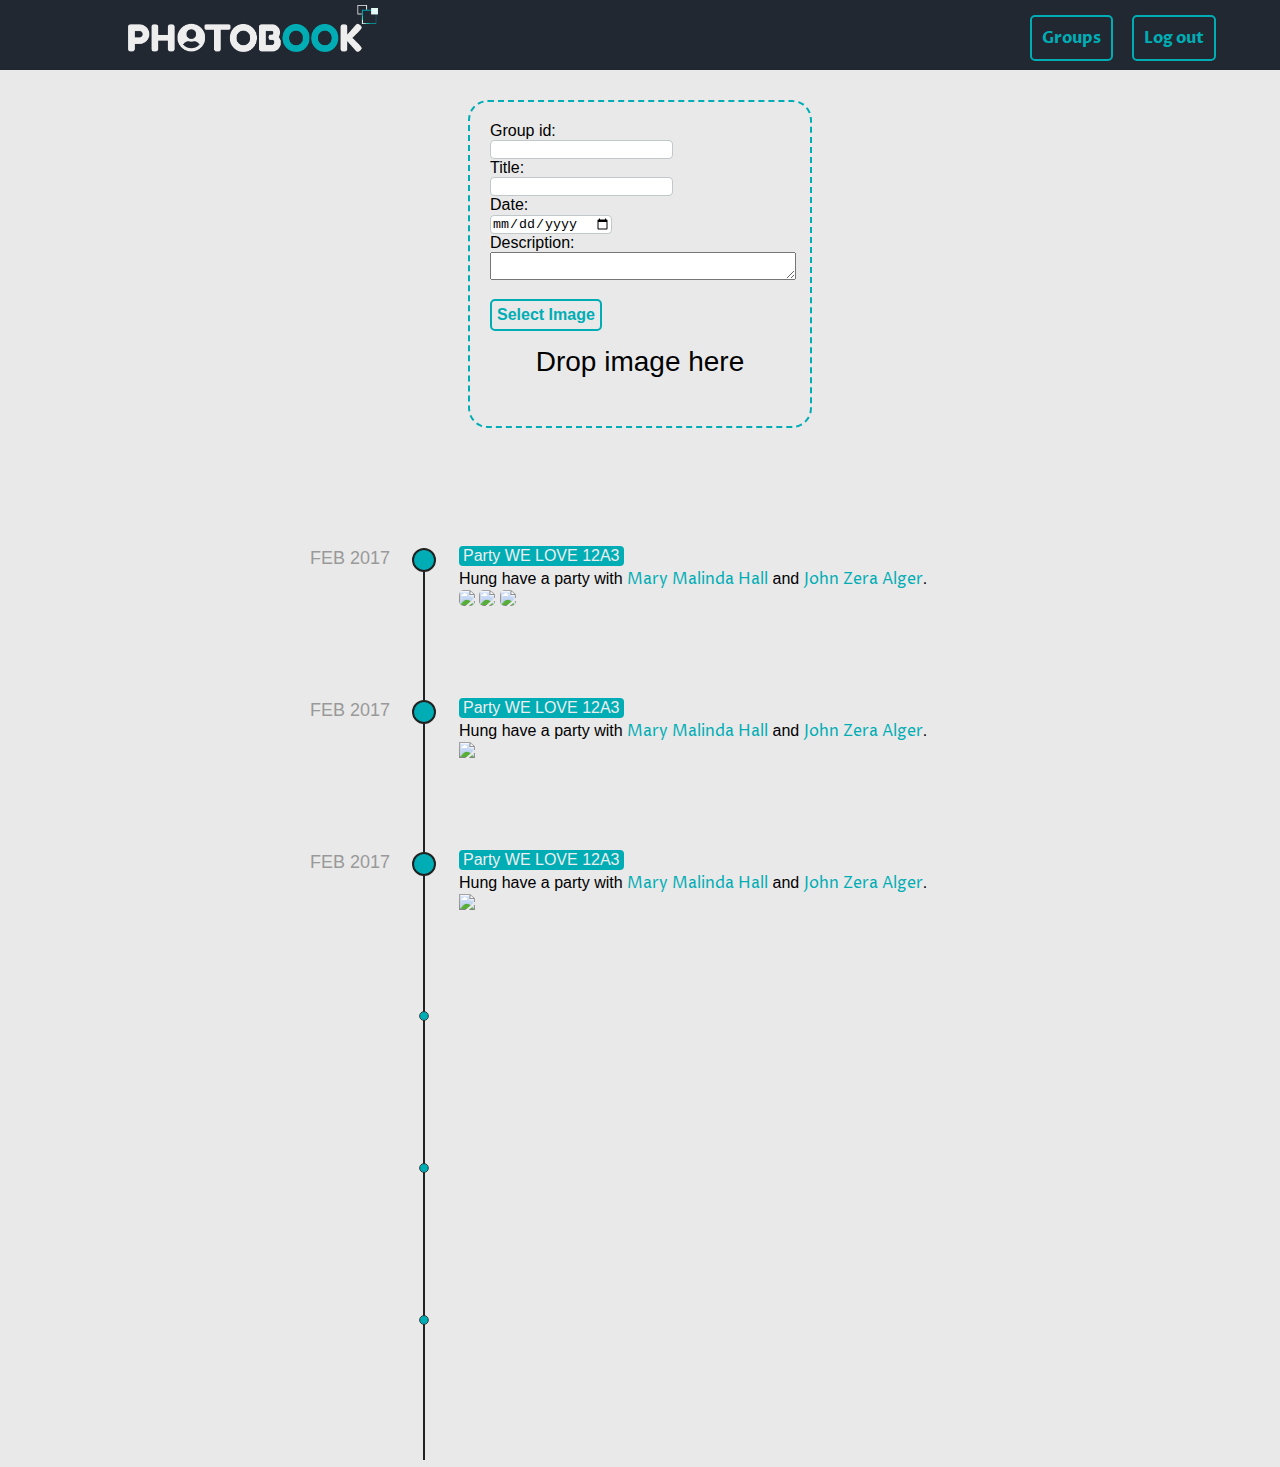
==== commit 883ce886: "bla" ====
--- a/photo.html
+++ b/photo.html
@@ -29,15 +29,10 @@
   
   <!-- start chọn upload ảnh -->
   <div id="drop-area">
-<<<<<<< HEAD
+
     <form id="up_photo_form" class="upload-form" action="/groups/<group_code>/upload" method="POST">
       Group id: <br>
       <input class ="image_infor" type="text" name="title" id="up_group_id">
-=======
-    <form id="up_photo_form" class="upload-form"  method="POST">
-      Group id: <br>
-      <input class ="image_infor" type="text" name="title" id="up_groupid" value="123">
->>>>>>> 9b64927266d7a15c05e027d1ec60da204d4c70ab
       <br>
       Title: <br>
       <input class ="image_infor" type="text" name="title" id="up_title">
@@ -46,11 +41,9 @@
       <input class ="image_infor" type="date" name="date" id="up_date">
       <br>
       Description: <br>
-<<<<<<< HEAD
+
       <textarea name="description" cols="30" rows="10" style="width: 300px; height: 22px;" id="up_des"></textarea>
-=======
-      <textarea name="description" id="up_description" cols="30" rows="10" style="width: 300px; height: 22px;"></textarea>
->>>>>>> 9b64927266d7a15c05e027d1ec60da204d4c70ab
+
       <input type="file" id="fileElem" accept="image/*" onchange="handleFiles(this.files)">
       <label class="button" id="select-image" for="fileElem">Select Image</label>
 
@@ -72,16 +65,11 @@
       <p class="fs-timeline-item-date">FEB 2017<br>
       </p>
       <p class="fs-timeline-item-description"><span class="fs-timeline-tag">Party WE LOVE 12A3</span><br>Hung have a party with <a href="#">Mary Malinda Hall</a> and <a href="#">John Zera Alger</a>.<br>
-<<<<<<< HEAD
+
         <img id="myImg" class="myPhoto" src="https://scontent.fsgn5-1.fna.fbcdn.net/v/t1.0-9/22008199_1981585005454491_4141024704084637856_n.jpg?_nc_cat=0&oh=d964d77c899ca93ec874359c7da9af68&oe=5B7E157C" style="height: 150px">
         <img id="myImg1" class="myPhoto" src="https://scontent-sin.xx.fbcdn.net/v/t1.0-9/28795237_963581350455711_2268959065586297924_n.jpg?_nc_cat=0&oh=dab7744561dbc081fc6975b6d2acbb5c&oe=5B8432C3" style="height: 150px">
         <img id="myImg2" class="myPhoto" src="https://scontent.fsgn5-1.fna.fbcdn.net/v/t1.0-9/22008199_1981585005454491_4141024704084637856_n.jpg?_nc_cat=0&oh=d964d77c899ca93ec874359c7da9af68&oe=5B7E157C" style="height: 150px">
-=======
-        </button>
-        <img id="myImg" src="https://scontent.fsgn5-1.fna.fbcdn.net/v/t1.0-9/22008199_1981585005454491_4141024704084637856_n.jpg?_nc_cat=0&oh=d964d77c899ca93ec874359c7da9af68&oe=5B7E157C" style="height: 150px">
-        <button class="pic-btn"><img id="myImg1" src="https://scontent.fsgn5-1.fna.fbcdn.net/v/t1.0-9/22008199_1981585005454491_4141024704084637856_n.jpg?_nc_cat=0&oh=d964d77c899ca93ec874359c7da9af68&oe=5B7E157C" style="height: 150px">
-        <img id="myImg2" src="https://scontent.fsgn5-1.fna.fbcdn.net/v/t1.0-9/22008199_1981585005454491_4141024704084637856_n.jpg?_nc_cat=0&oh=d964d77c899ca93ec874359c7da9af68&oe=5B7E157C" style="height: 150px">
->>>>>>> c08266ab0fd9e799b230536b0bcfb5b0b401f0dd
+
         
       </p>
 
